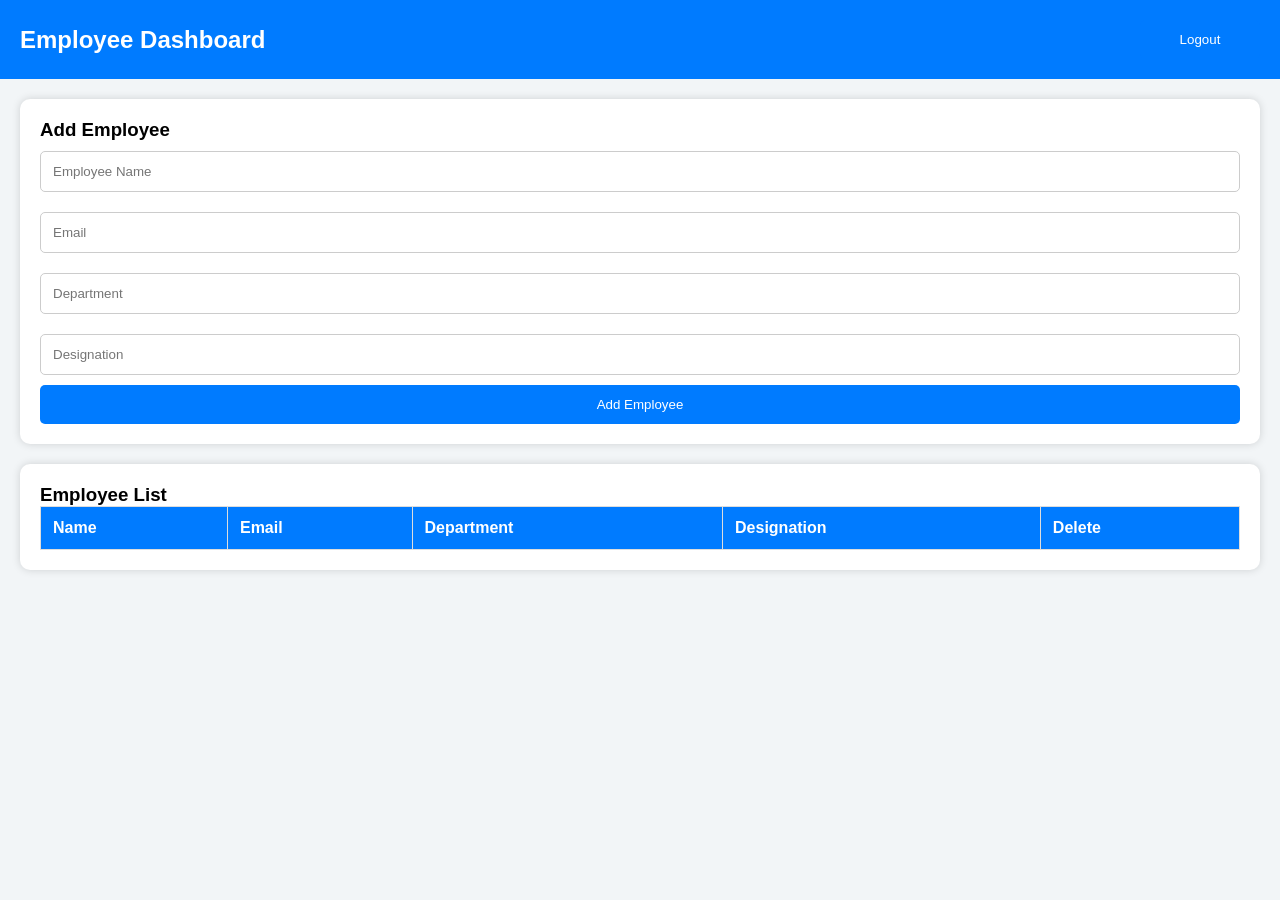
==== frontend/dashboard.html @ 3e392072 "create emplyee management fornend and backend" ====
<!DOCTYPE html>

<html lang="en">

<head>

<meta charset="UTF-8">

<meta name="viewport"
content="width=device-width, initial-scale=1.0">

<title>Dashboard</title>

<link rel="stylesheet" href="css/style.css">

</head>

<body>

<header>

<h2>Employee Dashboard</h2>

<button onclick="logout()">

Logout

</button>

</header>

<section class="card">

<h3>Add Employee</h3>

<form id="employeeForm">

<input
type="text"
id="name"
placeholder="Employee Name"
required>

<input
type="email"
id="email"
placeholder="Email"
required>

<input
type="text"
id="department"
placeholder="Department"
required>

<input
type="text"
id="designation"
placeholder="Designation"
required>

<button type="submit">

Add Employee

</button>

</form>

</section>

<section class="card">

<h3>Employee List</h3>

<table>

<thead>

<tr>

<th>Name</th>

<th>Email</th>

<th>Department</th>

<th>Designation</th>

<th>Delete</th>

</tr>

</thead>

<tbody id="employeeTable">

</tbody>

</table>

</section>

<script src="js/dashboard.js"></script>

</body>

</html>
---- frontend/css/style.css ----
*{
margin:0;
padding:0;
box-sizing:border-box;
font-family:Arial,sans-serif;
}

body{
background:#f2f5f7;
}

.login-container{

height:100vh;

display:flex;

justify-content:center;

align-items:center;

flex-direction:column;

}

.login-card{

background:white;

padding:30px;

border-radius:10px;

box-shadow:0 0 10px rgba(0,0,0,.2);

width:350px;

}

.login-card h2{

margin-bottom:20px;

}

input{

width:100%;

padding:12px;

margin:10px 0;

border:1px solid #ccc;

border-radius:5px;

}

button{

width:100%;

padding:12px;

background:#007bff;

color:white;

border:none;

border-radius:5px;

cursor:pointer;

}

button:hover{

background:#0056b3;

}

header{

display:flex;

justify-content:space-between;

align-items:center;

padding:20px;

background:#007bff;

color:white;

}

header button{

width:120px;

}

.card{

margin:20px;

padding:20px;

background:white;

border-radius:10px;

box-shadow:0 0 8px rgba(0,0,0,.15);

}

table{

width:100%;

border-collapse:collapse;

}

th,td{

padding:12px;

border:1px solid #ddd;

text-align:left;

}

th{

background:#007bff;

color:white;

}

.delete-btn{

background:red;

padding:8px;

}
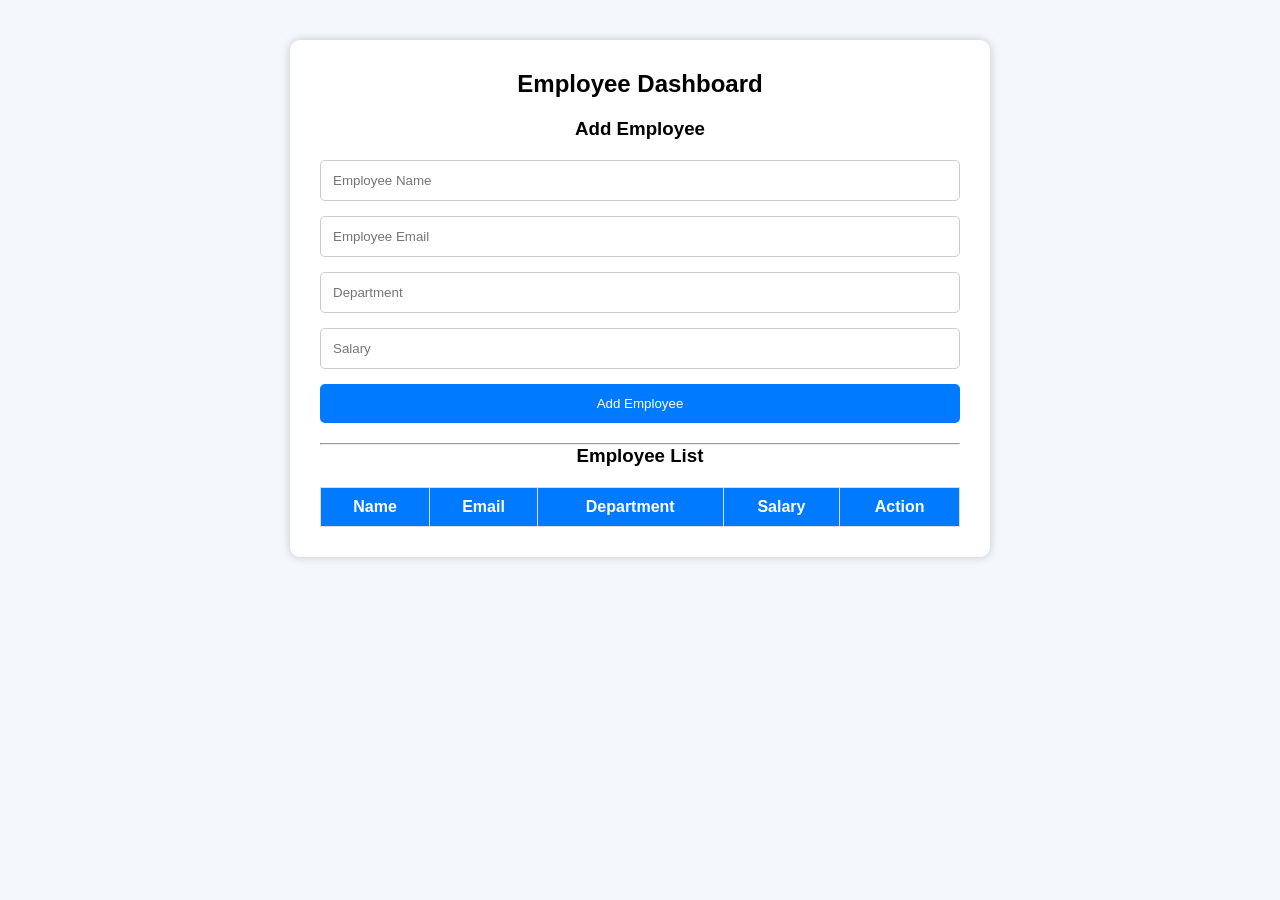
==== commit a75c7d5f: "added register.html" ====
--- a/frontend/dashboard.html
+++ b/frontend/dashboard.html
@@ -1,13 +1,7 @@
 <!DOCTYPE html>
-
-<html lang="en">
+<html>
 
 <head>
-
-<meta charset="UTF-8">
-
-<meta name="viewport"
-content="width=device-width, initial-scale=1.0">
 
 <title>Dashboard</title>
 
@@ -17,59 +11,41 @@
 
 <body>
 
-<header>
+<div class="container">
 
 <h2>Employee Dashboard</h2>
-
-<button onclick="logout()">
-
-Logout
-
-</button>
-
-</header>
-
-<section class="card">
 
 <h3>Add Employee</h3>
 
 <form id="employeeForm">
 
 <input
-type="text"
 id="name"
 placeholder="Employee Name"
 required>
 
 <input
-type="email"
 id="email"
-placeholder="Email"
+placeholder="Employee Email"
 required>
 
 <input
-type="text"
 id="department"
 placeholder="Department"
 required>
 
 <input
-type="text"
-id="designation"
-placeholder="Designation"
+id="salary"
+placeholder="Salary"
 required>
 
-<button type="submit">
-
+<button>
 Add Employee
-
 </button>
 
 </form>
 
-</section>
-
-<section class="card">
+<hr>
 
 <h3>Employee List</h3>
 
@@ -85,9 +61,9 @@
 
 <th>Department</th>
 
-<th>Designation</th>
+<th>Salary</th>
 
-<th>Delete</th>
+<th>Action</th>
 
 </tr>
 
@@ -99,7 +75,7 @@
 
 </table>
 
-</section>
+</div>
 
 <script src="js/dashboard.js"></script>
 
--- a/frontend/css/style.css
+++ b/frontend/css/style.css
@@ -6,147 +6,86 @@
 }
 
 body{
-background:#f2f5f7;
+background:#f4f7fc;
+display:flex;
+justify-content:center;
+padding:40px;
 }
 
-.login-container{
-
-height:100vh;
-
-display:flex;
-
-justify-content:center;
-
-align-items:center;
-
-flex-direction:column;
-
+.container{
+background:white;
+width:700px;
+padding:30px;
+border-radius:10px;
+box-shadow:0 0 10px rgba(0,0,0,.2);
 }
 
-.login-card{
-
-background:white;
-
-padding:30px;
-
-border-radius:10px;
-
-box-shadow:0 0 10px rgba(0,0,0,.2);
-
-width:350px;
-
+h2,h3{
+margin-bottom:20px;
+text-align:center;
 }
 
-.login-card h2{
-
+form{
+display:flex;
+flex-direction:column;
+gap:15px;
 margin-bottom:20px;
-
 }
 
 input{
-
-width:100%;
-
 padding:12px;
-
-margin:10px 0;
-
 border:1px solid #ccc;
-
 border-radius:5px;
-
 }
 
 button{
-
-width:100%;
-
 padding:12px;
-
-background:#007bff;
-
+background:#007BFF;
 color:white;
-
 border:none;
-
 border-radius:5px;
-
 cursor:pointer;
-
 }
 
 button:hover{
-
 background:#0056b3;
-
-}
-
-header{
-
-display:flex;
-
-justify-content:space-between;
-
-align-items:center;
-
-padding:20px;
-
-background:#007bff;
-
-color:white;
-
-}
-
-header button{
-
-width:120px;
-
-}
-
-.card{
-
-margin:20px;
-
-padding:20px;
-
-background:white;
-
-border-radius:10px;
-
-box-shadow:0 0 8px rgba(0,0,0,.15);
-
 }
 
 table{
-
 width:100%;
-
 border-collapse:collapse;
-
+margin-top:20px;
 }
 
-th,td{
-
-padding:12px;
-
+table th,
+table td{
 border:1px solid #ddd;
-
-text-align:left;
-
+padding:10px;
+text-align:center;
 }
 
 th{
-
-background:#007bff;
-
+background:#007BFF;
 color:white;
-
 }
 
-.delete-btn{
+.delete{
+background:red;
+padding:6px 10px;
+color:white;
+border:none;
+cursor:pointer;
+}
 
-background:red;
+.edit{
+background:green;
+padding:6px 10px;
+color:white;
+border:none;
+cursor:pointer;
+}
 
-padding:8px;
-
+a{
+text-decoration:none;
+color:#007BFF;
 }
